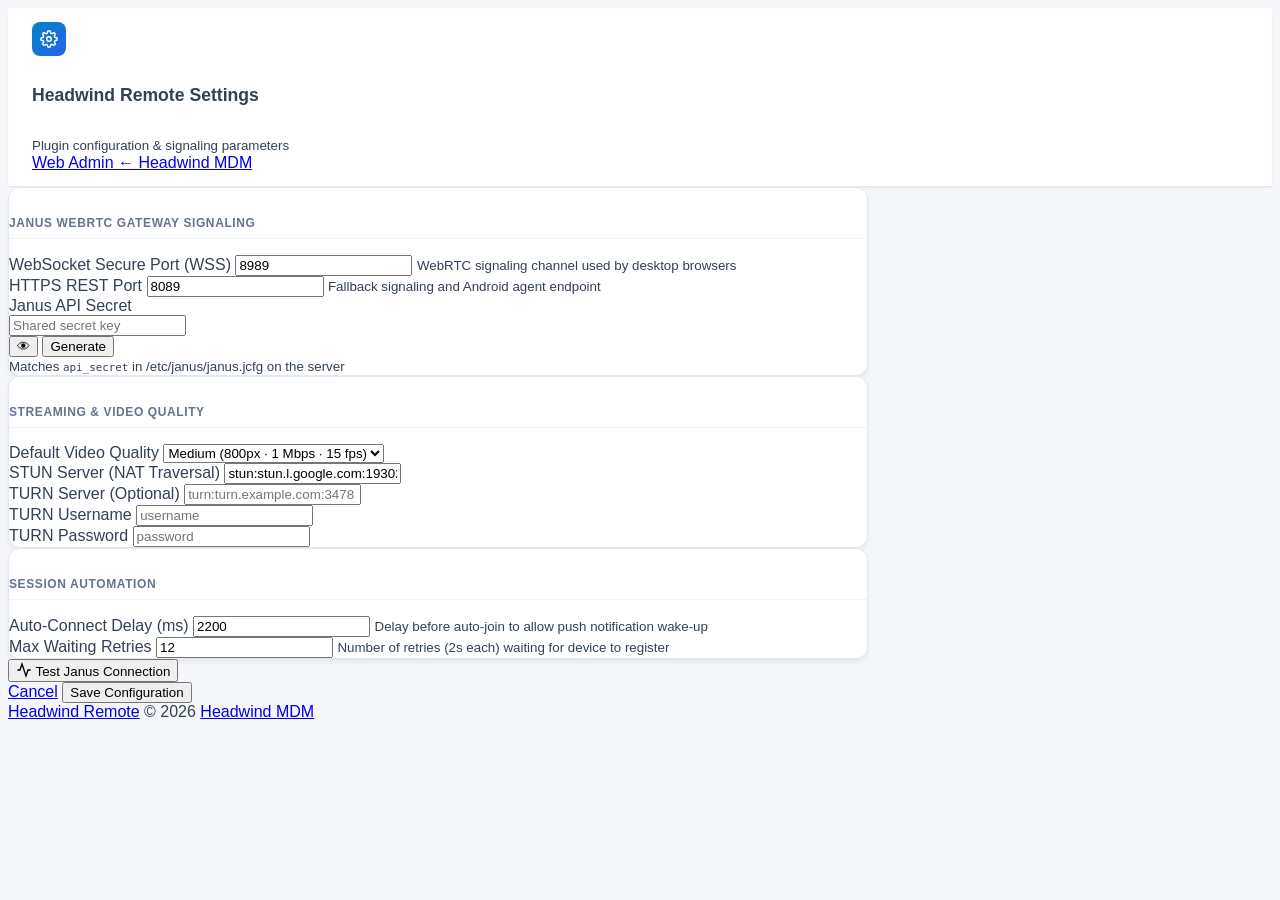
==== server/web-admin/settings.html @ 10d8a0ab "Release v2.4-custom: Headwind Remote Control plugin and Android agent" ====
<!doctype html>
<html lang="en">
<head>
    <title>Headwind Remote - Configuration</title>
    <meta charset="utf-8">
    <meta name="viewport" content="width=device-width, initial-scale=1.0"/>
    <meta http-equiv="Content-Type" content="text/html; charset=UTF-8" />
    <meta name="description" content="Configuration settings for Headwind Remote Control plugin" />

    <link rel="shortcut icon" href="static/images/favicon.ico" type="image/x-icon">
    <link rel="stylesheet" href="dist/css/deps.min.css" type="text/css"/>
    <link rel="stylesheet" href="dist/css/app.min.css?v=20261119-4" type="text/css"/>
    <style>
        body {
            background-color: #f4f6f9;
            color: #334155;
            font-family: -apple-system, BlinkMacSystemFont, "Segoe UI", Roboto, "Helvetica Neue", Arial, sans-serif;
        }
        .settings-header {
            background: #ffffff;
            border-bottom: 1px solid #e2e8f0;
            padding: 14px 24px;
            box-shadow: 0 1px 3px rgba(0,0,0,0.04);
        }
        .settings-card {
            background: #ffffff;
            border-radius: 12px;
            border: 1px solid #e2e8f0;
            box-shadow: 0 4px 6px -1px rgba(0,0,0,0.05), 0 2px 4px -1px rgba(0,0,0,0.03);
        }
        .section-title {
            font-size: 0.75rem;
            letter-spacing: 0.05em;
            color: #64748b;
            font-weight: 700;
            text-transform: uppercase;
            margin-bottom: 1rem;
            padding-bottom: 0.5rem;
            border-bottom: 1px solid #f1f5f9;
        }
    </style>
</head>
<body class="d-flex flex-column min-vh-100">

    <header class="settings-header d-flex justify-content-between align-items-center">
        <div class="d-flex align-items-center">
            <div class="remote-top-logo mr-3" style="width:34px;height:34px;border-radius:8px;background:linear-gradient(135deg,#0284c7,#2563eb);display:flex;align-items:center;justify-content:center;color:#fff;">
                <svg viewBox="0 0 24 24" width="18" height="18" fill="none" stroke="currentColor" stroke-width="2">
                    <circle cx="12" cy="12" r="3"></circle>
                    <path d="M19.4 15a1.65 1.65 0 0 0 .33 1.82l.06.06a2 2 0 0 1 0 2.83 2 2 0 0 1-2.83 0l-.06-.06a1.65 1.65 0 0 0-1.82-.33 1.65 1.65 0 0 0-1 1.51V21a2 2 0 0 1-2 2 2 2 0 0 1-2-2v-.09A1.65 1.65 0 0 0 9 19.4a1.65 1.65 0 0 0-1.82.33l-.06.06a2 2 0 0 1-2.83 0 2 2 0 0 1 0-2.83l.06-.06a1.65 1.65 0 0 0 .33-1.82 1.65 1.65 0 0 0-1.51-1H3a2 2 0 0 1-2-2 2 2 0 0 1 2-2h.09A1.65 1.65 0 0 0 4.6 9a1.65 1.65 0 0 0-.33-1.82l-.06-.06a2 2 0 0 1 0-2.83 2 2 0 0 1 2.83 0l.06.06a1.65 1.65 0 0 0 1.82.33H9a1.65 1.65 0 0 0 1-1.51V3a2 2 0 0 1 2-2 2 2 0 0 1 2 2v.09a1.65 1.65 0 0 0 1 1.51 1.65 1.65 0 0 0 1.82-.33l.06-.06a2 2 0 0 1 2.83 0 2 2 0 0 1 0 2.83l-.06.06a1.65 1.65 0 0 0-.33 1.82V9a1.65 1.65 0 0 0 1.51 1H21a2 2 0 0 1 2 2 2 2 0 0 1-2 2h-.09a1.65 1.65 0 0 0-1.51 1z"></path>
                </svg>
            </div>
            <div>
                <h5 class="mb-0 font-weight-bold" style="font-size:1.1rem;">Headwind Remote Settings</h5>
                <small class="text-muted">Plugin configuration &amp; signaling parameters</small>
            </div>
        </div>
        <div class="d-flex align-items-center">
            <a href="index.html" class="btn btn-outline-secondary btn-sm mr-2" id="btnBackToConsole" title="Web Administrator Login">
                Web Admin
            </a>
            <a href="/" class="btn btn-outline-primary btn-sm" title="Back to Headwind MDM">
                &larr; Headwind MDM
            </a>
        </div>
    </header>

    <div class="container py-4 my-2" style="max-width: 860px;">
        <div id="settingsAlertPlaceholder"></div>

        <div class="settings-card p-4 mb-4">
            <h6 class="section-title">Janus WebRTC Gateway Signaling</h6>
            <div class="form-row">
                <div class="form-group col-md-6">
                    <label for="cfgPortWss" class="small font-weight-semibold">WebSocket Secure Port (WSS)</label>
                    <input type="number" class="form-control" id="cfgPortWss" placeholder="8989" value="8989">
                    <small class="form-text text-muted">WebRTC signaling channel used by desktop browsers</small>
                </div>
                <div class="form-group col-md-6">
                    <label for="cfgPortHttps" class="small font-weight-semibold">HTTPS REST Port</label>
                    <input type="number" class="form-control" id="cfgPortHttps" placeholder="8089" value="8089">
                    <small class="form-text text-muted">Fallback signaling and Android agent endpoint</small>
                </div>
            </div>

            <div class="form-group mb-0">
                <label for="cfgApiSecret" class="small font-weight-semibold">Janus API Secret</label>
                <div class="input-group">
                    <input type="text" class="form-control font-weight-bold" id="cfgApiSecret" placeholder="Shared secret key" autocomplete="off" spellcheck="false">
                    <div class="input-group-append">
                        <button class="btn btn-outline-secondary" type="button" id="btnToggleSecretVis" title="Show/Hide Secret">👁</button>
                        <button class="btn btn-outline-secondary" type="button" id="btnGenerateSecret" title="Generate new random secret">Generate</button>
                    </div>
                </div>
                <small class="form-text text-muted">Matches <code>api_secret</code> in /etc/janus/janus.jcfg on the server</small>
            </div>
        </div>

        <div class="settings-card p-4 mb-4">
            <h6 class="section-title">Streaming &amp; Video Quality</h6>
            <div class="form-row">
                <div class="form-group col-md-6">
                    <label for="cfgDefaultQuality" class="small font-weight-semibold">Default Video Quality</label>
                    <select id="cfgDefaultQuality" class="custom-select">
                        <option value="low">Low (800px · 512 kbps · 12 fps)</option>
                        <option value="medium" selected>Medium (800px · 1 Mbps · 15 fps)</option>
                        <option value="high">High (1280px · 2 Mbps · 20 fps)</option>
                        <option value="ultra">Ultra (1920px · 4 Mbps · 30 fps)</option>
                    </select>
                </div>
                <div class="form-group col-md-6">
                    <label for="cfgStunServer" class="small font-weight-semibold">STUN Server (NAT Traversal)</label>
                    <input type="text" class="form-control" id="cfgStunServer" placeholder="stun:stun.l.google.com:19302" value="stun:stun.l.google.com:19302">
                </div>
            </div>

            <div class="form-row mb-0">
                <div class="form-group col-md-6 mb-md-0">
                    <label for="cfgTurnServer" class="small font-weight-semibold">TURN Server (Optional)</label>
                    <input type="text" class="form-control" id="cfgTurnServer" placeholder="turn:turn.example.com:3478">
                </div>
                <div class="form-group col-md-3 mb-md-0">
                    <label for="cfgTurnUser" class="small font-weight-semibold">TURN Username</label>
                    <input type="text" class="form-control" id="cfgTurnUser" placeholder="username">
                </div>
                <div class="form-group col-md-3 mb-0">
                    <label for="cfgTurnPass" class="small font-weight-semibold">TURN Password</label>
                    <input type="password" class="form-control" id="cfgTurnPass" placeholder="password">
                </div>
            </div>
        </div>

        <div class="settings-card p-4 mb-4">
            <h6 class="section-title">Session Automation</h6>
            <div class="form-row mb-0">
                <div class="form-group col-md-6 mb-md-0">
                    <label for="cfgAutoTimeout" class="small font-weight-semibold">Auto-Connect Delay (ms)</label>
                    <input type="number" class="form-control" id="cfgAutoTimeout" value="2200" placeholder="2200">
                    <small class="form-text text-muted">Delay before auto-join to allow push notification wake-up</small>
                </div>
                <div class="form-group col-md-6 mb-0">
                    <label for="cfgMaxRetries" class="small font-weight-semibold">Max Waiting Retries</label>
                    <input type="number" class="form-control" id="cfgMaxRetries" value="12" placeholder="12">
                    <small class="form-text text-muted">Number of retries (2s each) waiting for device to register</small>
                </div>
            </div>
        </div>

        <div class="d-flex justify-content-between align-items-center mb-5">
            <button type="button" class="btn btn-outline-info" id="btnTestJanusConnection">
                <svg viewBox="0 0 24 24" width="16" height="16" fill="none" stroke="currentColor" stroke-width="2" class="mr-1" style="vertical-align:-2px">
                    <polyline points="22 12 18 12 15 21 9 3 6 12 2 12"></polyline>
                </svg>
                Test Janus Connection
            </button>
            <div>
                <a href="/" class="btn btn-secondary mr-2">Cancel</a>
                <button type="button" class="btn btn-primary px-4 font-weight-semibold" id="btnSaveRemoteSettings">
                    Save Configuration
                </button>
            </div>
        </div>
    </div>

    <footer class="mt-auto">
        <div class="container text-center py-3 text-muted small">
            <a href="https://headwind-remote.com" target="_blank" rel="noopener">Headwind Remote</a> &copy; <script>document.write(new Date().getFullYear())</script> <a href="https://h-mdm.com" target="_blank" rel="noopener">Headwind MDM</a>
        </div>
    </footer>

    <script type="text/javascript" src="dist/js/deps.min.js"></script>
    <script type="text/javascript" src="dist/js/app.min.js?v=20261119-4"></script>
    <script type="text/javascript">
        $(document).ready(function () {
            if (window.settingsManager) {
                window.settingsManager.load(function () {
                    window.settingsManager.populateForm();
                });
            }
        });
    </script>
</body>
</html>
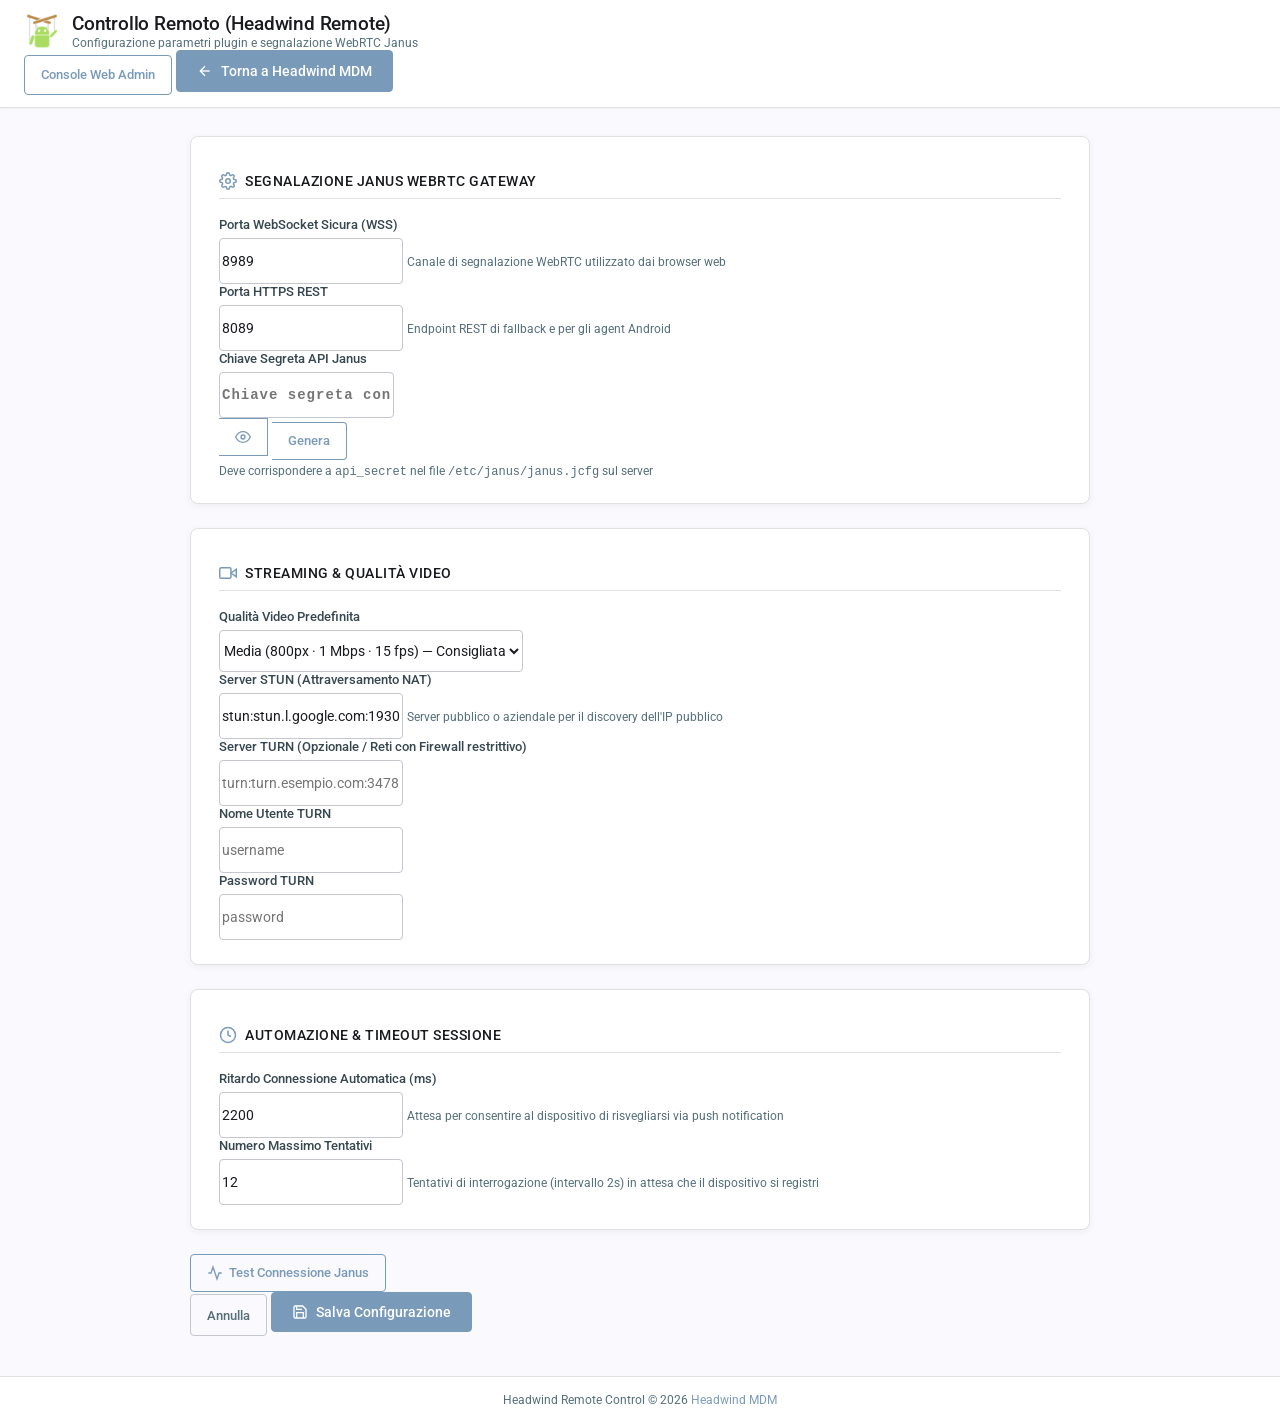
==== commit 433a7784: "feat(ui): native Headwind MDM skin for remote control settings page and modal" ====
--- a/server/web-admin/settings.html
+++ b/server/web-admin/settings.html
@@ -1,175 +1,441 @@
 <!doctype html>
-<html lang="en">
+<html lang="it">
 <head>
-    <title>Headwind Remote - Configuration</title>
+    <title>Headwind Remote - Impostazioni</title>
     <meta charset="utf-8">
     <meta name="viewport" content="width=device-width, initial-scale=1.0"/>
     <meta http-equiv="Content-Type" content="text/html; charset=UTF-8" />
-    <meta name="description" content="Configuration settings for Headwind Remote Control plugin" />
+    <meta name="description" content="Configurazione parametri plugin Headwind Remote Control" />
 
     <link rel="shortcut icon" href="static/images/favicon.ico" type="image/x-icon">
     <link rel="stylesheet" href="dist/css/deps.min.css" type="text/css"/>
-    <link rel="stylesheet" href="dist/css/app.min.css?v=20261119-4" type="text/css"/>
+    <link rel="stylesheet" href="dist/css/app.min.css?v=20261123-1" type="text/css"/>
+    <link rel="stylesheet" href="https://fonts.googleapis.com/css?family=Roboto:300,400,500,700&display=swap">
     <style>
+        :root {
+            --hmdm-primary: #7a9ab9;
+            --hmdm-primary-hover: #6786a3;
+            --hmdm-surface-bg: #faf9fd;
+            --hmdm-card-bg: #ffffff;
+            --hmdm-text-main: #1a1b1f;
+            --hmdm-text-muted: #546e7a;
+            --hmdm-border: #e0e0e0;
+            --hmdm-border-input: #c4c6d0;
+            --hmdm-success: #2e7d32;
+            --hmdm-error: #ba1a1a;
+        }
+
         body {
-            background-color: #f4f6f9;
-            color: #334155;
-            font-family: -apple-system, BlinkMacSystemFont, "Segoe UI", Roboto, "Helvetica Neue", Arial, sans-serif;
-        }
+            background-color: var(--hmdm-surface-bg);
+            color: var(--hmdm-text-main);
+            font-family: Roboto, "Helvetica Neue", sans-serif;
+            margin: 0;
+            padding: 0;
+            -webkit-font-smoothing: antialiased;
+        }
+
         .settings-header {
             background: #ffffff;
-            border-bottom: 1px solid #e2e8f0;
-            padding: 14px 24px;
-            box-shadow: 0 1px 3px rgba(0,0,0,0.04);
-        }
+            border-bottom: 1px solid var(--hmdm-border);
+            padding: 12px 24px;
+            box-shadow: 0 1px 3px rgba(0, 0, 0, 0.04);
+            position: sticky;
+            top: 0;
+            z-index: 1000;
+        }
+
+        .hmdm-brand-badge {
+            display: flex;
+            align-items: center;
+            gap: 12px;
+        }
+
+        .hmdm-brand-logo {
+            width: 36px;
+            height: 36px;
+            object-fit: contain;
+        }
+
+        .hmdm-brand-title {
+            font-size: 19px;
+            font-weight: 500;
+            color: var(--hmdm-text-main);
+            margin: 0;
+            letter-spacing: -0.2px;
+        }
+
+        .hmdm-brand-sub {
+            font-size: 12px;
+            color: var(--hmdm-text-muted);
+            margin-top: 1px;
+        }
+
+        .settings-container {
+            max-width: 900px;
+            margin: 28px auto 40px auto;
+            padding: 0 20px;
+        }
+
         .settings-card {
             background: #ffffff;
-            border-radius: 12px;
-            border: 1px solid #e2e8f0;
-            box-shadow: 0 4px 6px -1px rgba(0,0,0,0.05), 0 2px 4px -1px rgba(0,0,0,0.03);
-        }
+            border-radius: 8px;
+            border: 1px solid var(--hmdm-border);
+            box-shadow: 0 2px 8px rgba(0, 0, 0, 0.05);
+            padding: 24px 28px;
+            margin-bottom: 24px;
+        }
+
         .section-title {
-            font-size: 0.75rem;
-            letter-spacing: 0.05em;
-            color: #64748b;
-            font-weight: 700;
+            font-size: 14px;
+            letter-spacing: 0.5px;
+            color: var(--hmdm-text-main);
+            font-weight: 500;
             text-transform: uppercase;
-            margin-bottom: 1rem;
-            padding-bottom: 0.5rem;
-            border-bottom: 1px solid #f1f5f9;
+            margin-bottom: 18px;
+            padding-bottom: 8px;
+            border-bottom: 1px solid var(--hmdm-border);
+            display: flex;
+            align-items: center;
+            gap: 8px;
+        }
+
+        .section-title svg {
+            color: var(--hmdm-primary);
+        }
+
+        label {
+            font-size: 13px;
+            font-weight: 500;
+            color: #37474f;
+            margin-bottom: 6px;
+            display: block;
+        }
+
+        .form-control, .custom-select {
+            height: 42px;
+            border: 1px solid var(--hmdm-border-input);
+            border-radius: 4px;
+            font-size: 14px;
+            color: var(--hmdm-text-main);
+            background: #ffffff;
+            font-family: Roboto, sans-serif;
+            outline: none;
+            box-shadow: none;
+            transition: border-color 0.2s, box-shadow 0.2s;
+        }
+
+        .form-control:focus, .custom-select:focus {
+            border-color: var(--hmdm-primary);
+            box-shadow: 0 0 0 1px var(--hmdm-primary);
+        }
+
+        .form-text {
+            font-size: 12px;
+            color: var(--hmdm-text-muted);
+            margin-top: 5px;
+        }
+
+        .hmdm-btn-primary {
+            background-color: var(--hmdm-primary);
+            border: 1px solid var(--hmdm-primary);
+            color: #ffffff;
+            font-family: Roboto, sans-serif;
+            font-size: 14px;
+            font-weight: 500;
+            border-radius: 4px;
+            height: 40px;
+            padding: 0 20px;
+            display: inline-flex;
+            align-items: center;
+            justify-content: center;
+            gap: 8px;
+            cursor: pointer;
+            transition: all 0.2s;
+            text-decoration: none;
+        }
+
+        .hmdm-btn-primary:hover:not(:disabled) {
+            background-color: var(--hmdm-primary-hover);
+            border-color: var(--hmdm-primary-hover);
+            color: #ffffff;
+            text-decoration: none;
+        }
+
+        .hmdm-btn-primary:disabled {
+            background-color: var(--hmdm-border-input);
+            border-color: var(--hmdm-border-input);
+            cursor: not-allowed;
+        }
+
+        .hmdm-btn-outline {
+            background-color: transparent;
+            border: 1px solid var(--hmdm-primary);
+            color: var(--hmdm-primary);
+            font-family: Roboto, sans-serif;
+            font-size: 13px;
+            font-weight: 500;
+            border-radius: 4px;
+            height: 38px;
+            padding: 0 16px;
+            display: inline-flex;
+            align-items: center;
+            justify-content: center;
+            gap: 6px;
+            cursor: pointer;
+            transition: all 0.2s;
+            text-decoration: none;
+        }
+
+        .hmdm-btn-outline:hover:not(:disabled) {
+            background-color: #f0f4f8;
+            color: var(--hmdm-primary);
+            text-decoration: none;
+        }
+
+        .hmdm-btn-subtle {
+            background-color: transparent;
+            border: 1px solid var(--hmdm-border-input);
+            color: var(--hmdm-text-muted);
+            font-family: Roboto, sans-serif;
+            font-size: 13px;
+            font-weight: 500;
+            border-radius: 4px;
+            height: 40px;
+            padding: 0 16px;
+            display: inline-flex;
+            align-items: center;
+            justify-content: center;
+            cursor: pointer;
+            text-decoration: none;
+            transition: all 0.2s;
+        }
+
+        .hmdm-btn-subtle:hover {
+            background-color: #f1f5f9;
+            color: var(--hmdm-text-main);
+            text-decoration: none;
+        }
+
+        .alert-success {
+            background: #f3faf7;
+            border: 1px solid #84e1bc;
+            color: #03543f;
+            border-radius: 4px;
+            padding: 12px 16px;
+            font-size: 13px;
+        }
+
+        .alert-danger {
+            background: #fdf2f2;
+            border: 1px solid #f8b4b4;
+            color: #9b1c1c;
+            border-radius: 4px;
+            padding: 12px 16px;
+            font-size: 13px;
+        }
+
+        .alert-info {
+            background: #f6f8fc;
+            border: 1px solid var(--hmdm-primary);
+            color: var(--hmdm-text-main);
+            border-radius: 4px;
+            padding: 12px 16px;
+            font-size: 13px;
+        }
+
+        .alert-warning {
+            background: #fffbeb;
+            border: 1px solid #fde68a;
+            color: #92400e;
+            border-radius: 4px;
+            padding: 12px 16px;
+            font-size: 13px;
+        }
+
+        footer {
+            border-top: 1px solid var(--hmdm-border);
+            background: #ffffff;
+            padding: 16px 0;
+            margin-top: auto;
+            text-align: center;
+            font-size: 12px;
+            color: var(--hmdm-text-muted);
+        }
+
+        footer a {
+            color: var(--hmdm-primary);
+            text-decoration: none;
+        }
+
+        footer a:hover {
+            text-decoration: underline;
         }
     </style>
 </head>
 <body class="d-flex flex-column min-vh-100">
 
     <header class="settings-header d-flex justify-content-between align-items-center">
-        <div class="d-flex align-items-center">
-            <div class="remote-top-logo mr-3" style="width:34px;height:34px;border-radius:8px;background:linear-gradient(135deg,#0284c7,#2563eb);display:flex;align-items:center;justify-content:center;color:#fff;">
+        <div class="hmdm-brand-badge">
+            <img src="/images/logo.png" class="hmdm-brand-logo" onerror="this.src='static/images/favicon.ico'" alt="Headwind MDM">
+            <div>
+                <h1 class="hmdm-brand-title">Controllo Remoto (Headwind Remote)</h1>
+                <div class="hmdm-brand-sub">Configurazione parametri plugin e segnalazione WebRTC Janus</div>
+            </div>
+        </div>
+        <div class="d-flex align-items-center" style="gap:10px;">
+            <a href="index.html" class="hmdm-btn-outline" id="btnBackToConsole" title="Console Web Administrator">
+                <span>Console Web Admin</span>
+            </a>
+            <a href="/" class="hmdm-btn-primary" title="Torna a Headwind MDM">
+                <svg viewBox="0 0 24 24" width="16" height="16" fill="none" stroke="currentColor" stroke-width="2">
+                    <line x1="19" y1="12" x2="5" y2="12"></line>
+                    <polyline points="12 19 5 12 12 5"></polyline>
+                </svg>
+                <span>Torna a Headwind MDM</span>
+            </a>
+        </div>
+    </header>
+
+    <div class="settings-container">
+        <div id="settingsAlertPlaceholder"></div>
+
+        <!-- Card 1: Segnalazione Janus WebRTC Gateway -->
+        <div class="settings-card">
+            <h2 class="section-title">
                 <svg viewBox="0 0 24 24" width="18" height="18" fill="none" stroke="currentColor" stroke-width="2">
                     <circle cx="12" cy="12" r="3"></circle>
                     <path d="M19.4 15a1.65 1.65 0 0 0 .33 1.82l.06.06a2 2 0 0 1 0 2.83 2 2 0 0 1-2.83 0l-.06-.06a1.65 1.65 0 0 0-1.82-.33 1.65 1.65 0 0 0-1 1.51V21a2 2 0 0 1-2 2 2 2 0 0 1-2-2v-.09A1.65 1.65 0 0 0 9 19.4a1.65 1.65 0 0 0-1.82.33l-.06.06a2 2 0 0 1-2.83 0 2 2 0 0 1 0-2.83l.06-.06a1.65 1.65 0 0 0 .33-1.82 1.65 1.65 0 0 0-1.51-1H3a2 2 0 0 1-2-2 2 2 0 0 1 2-2h.09A1.65 1.65 0 0 0 4.6 9a1.65 1.65 0 0 0-.33-1.82l-.06-.06a2 2 0 0 1 0-2.83 2 2 0 0 1 2.83 0l.06.06a1.65 1.65 0 0 0 1.82.33H9a1.65 1.65 0 0 0 1-1.51V3a2 2 0 0 1 2-2 2 2 0 0 1 2 2v.09a1.65 1.65 0 0 0 1 1.51 1.65 1.65 0 0 0 1.82-.33l.06-.06a2 2 0 0 1 2.83 0 2 2 0 0 1 0 2.83l-.06.06a1.65 1.65 0 0 0-.33 1.82V9a1.65 1.65 0 0 0 1.51 1H21a2 2 0 0 1 2 2 2 2 0 0 1-2 2h-.09a1.65 1.65 0 0 0-1.51 1z"></path>
                 </svg>
-            </div>
-            <div>
-                <h5 class="mb-0 font-weight-bold" style="font-size:1.1rem;">Headwind Remote Settings</h5>
-                <small class="text-muted">Plugin configuration &amp; signaling parameters</small>
-            </div>
-        </div>
-        <div class="d-flex align-items-center">
-            <a href="index.html" class="btn btn-outline-secondary btn-sm mr-2" id="btnBackToConsole" title="Web Administrator Login">
-                Web Admin
-            </a>
-            <a href="/" class="btn btn-outline-primary btn-sm" title="Back to Headwind MDM">
-                &larr; Headwind MDM
-            </a>
-        </div>
-    </header>
-
-    <div class="container py-4 my-2" style="max-width: 860px;">
-        <div id="settingsAlertPlaceholder"></div>
-
-        <div class="settings-card p-4 mb-4">
-            <h6 class="section-title">Janus WebRTC Gateway Signaling</h6>
+                <span>Segnalazione Janus WebRTC Gateway</span>
+            </h2>
             <div class="form-row">
                 <div class="form-group col-md-6">
-                    <label for="cfgPortWss" class="small font-weight-semibold">WebSocket Secure Port (WSS)</label>
+                    <label for="cfgPortWss">Porta WebSocket Sicura (WSS)</label>
                     <input type="number" class="form-control" id="cfgPortWss" placeholder="8989" value="8989">
-                    <small class="form-text text-muted">WebRTC signaling channel used by desktop browsers</small>
+                    <small class="form-text">Canale di segnalazione WebRTC utilizzato dai browser web</small>
                 </div>
                 <div class="form-group col-md-6">
-                    <label for="cfgPortHttps" class="small font-weight-semibold">HTTPS REST Port</label>
+                    <label for="cfgPortHttps">Porta HTTPS REST</label>
                     <input type="number" class="form-control" id="cfgPortHttps" placeholder="8089" value="8089">
-                    <small class="form-text text-muted">Fallback signaling and Android agent endpoint</small>
+                    <small class="form-text">Endpoint REST di fallback e per gli agent Android</small>
                 </div>
             </div>
 
             <div class="form-group mb-0">
-                <label for="cfgApiSecret" class="small font-weight-semibold">Janus API Secret</label>
+                <label for="cfgApiSecret">Chiave Segreta API Janus</label>
                 <div class="input-group">
-                    <input type="text" class="form-control font-weight-bold" id="cfgApiSecret" placeholder="Shared secret key" autocomplete="off" spellcheck="false">
+                    <input type="text" class="form-control" id="cfgApiSecret" placeholder="Chiave segreta condivisa (api_secret)" autocomplete="off" spellcheck="false" style="font-family:monospace;font-weight:600;letter-spacing:1px;">
                     <div class="input-group-append">
-                        <button class="btn btn-outline-secondary" type="button" id="btnToggleSecretVis" title="Show/Hide Secret">👁</button>
-                        <button class="btn btn-outline-secondary" type="button" id="btnGenerateSecret" title="Generate new random secret">Generate</button>
+                        <button class="hmdm-btn-outline" type="button" id="btnToggleSecretVis" title="Mostra/Nascondi Segreto" style="border-radius:0;border-left:none;">
+                            <svg viewBox="0 0 24 24" width="16" height="16" fill="none" stroke="currentColor" stroke-width="2">
+                                <path d="M1 12s4-8 11-8 11 8 11 8-4 8-11 8-11-8-11-8z"></path>
+                                <circle cx="12" cy="12" r="3"></circle>
+                            </svg>
+                        </button>
+                        <button class="hmdm-btn-outline" type="button" id="btnGenerateSecret" title="Genera nuova chiave casuale" style="border-radius:0 4px 4px 0;border-left:none;">
+                            <span>Genera</span>
+                        </button>
                     </div>
                 </div>
-                <small class="form-text text-muted">Matches <code>api_secret</code> in /etc/janus/janus.jcfg on the server</small>
-            </div>
-        </div>
-
-        <div class="settings-card p-4 mb-4">
-            <h6 class="section-title">Streaming &amp; Video Quality</h6>
+                <small class="form-text">Deve corrispondere a <code>api_secret</code> nel file <code>/etc/janus/janus.jcfg</code> sul server</small>
+            </div>
+        </div>
+
+        <!-- Card 2: Qualità Video e Streaming -->
+        <div class="settings-card">
+            <h2 class="section-title">
+                <svg viewBox="0 0 24 24" width="18" height="18" fill="none" stroke="currentColor" stroke-width="2">
+                    <polygon points="23 7 16 12 23 17 23 7"></polygon>
+                    <rect x="1" y="5" width="15" height="14" rx="2" ry="2"></rect>
+                </svg>
+                <span>Streaming &amp; Qualità Video</span>
+            </h2>
             <div class="form-row">
                 <div class="form-group col-md-6">
-                    <label for="cfgDefaultQuality" class="small font-weight-semibold">Default Video Quality</label>
+                    <label for="cfgDefaultQuality">Qualità Video Predefinita</label>
                     <select id="cfgDefaultQuality" class="custom-select">
-                        <option value="low">Low (800px · 512 kbps · 12 fps)</option>
-                        <option value="medium" selected>Medium (800px · 1 Mbps · 15 fps)</option>
-                        <option value="high">High (1280px · 2 Mbps · 20 fps)</option>
+                        <option value="low">Bassa (800px · 512 kbps · 12 fps)</option>
+                        <option value="medium" selected>Media (800px · 1 Mbps · 15 fps) — Consigliata</option>
+                        <option value="high">Alta (1280px · 2 Mbps · 20 fps)</option>
                         <option value="ultra">Ultra (1920px · 4 Mbps · 30 fps)</option>
                     </select>
                 </div>
                 <div class="form-group col-md-6">
-                    <label for="cfgStunServer" class="small font-weight-semibold">STUN Server (NAT Traversal)</label>
+                    <label for="cfgStunServer">Server STUN (Attraversamento NAT)</label>
                     <input type="text" class="form-control" id="cfgStunServer" placeholder="stun:stun.l.google.com:19302" value="stun:stun.l.google.com:19302">
+                    <small class="form-text">Server pubblico o aziendale per il discovery dell'IP pubblico</small>
                 </div>
             </div>
 
             <div class="form-row mb-0">
                 <div class="form-group col-md-6 mb-md-0">
-                    <label for="cfgTurnServer" class="small font-weight-semibold">TURN Server (Optional)</label>
-                    <input type="text" class="form-control" id="cfgTurnServer" placeholder="turn:turn.example.com:3478">
+                    <label for="cfgTurnServer">Server TURN (Opzionale / Reti con Firewall restrittivo)</label>
+                    <input type="text" class="form-control" id="cfgTurnServer" placeholder="turn:turn.esempio.com:3478">
                 </div>
                 <div class="form-group col-md-3 mb-md-0">
-                    <label for="cfgTurnUser" class="small font-weight-semibold">TURN Username</label>
+                    <label for="cfgTurnUser">Nome Utente TURN</label>
                     <input type="text" class="form-control" id="cfgTurnUser" placeholder="username">
                 </div>
                 <div class="form-group col-md-3 mb-0">
-                    <label for="cfgTurnPass" class="small font-weight-semibold">TURN Password</label>
+                    <label for="cfgTurnPass">Password TURN</label>
                     <input type="password" class="form-control" id="cfgTurnPass" placeholder="password">
                 </div>
             </div>
         </div>
 
-        <div class="settings-card p-4 mb-4">
-            <h6 class="section-title">Session Automation</h6>
+        <!-- Card 3: Parametri di Connessione e Timeout -->
+        <div class="settings-card">
+            <h2 class="section-title">
+                <svg viewBox="0 0 24 24" width="18" height="18" fill="none" stroke="currentColor" stroke-width="2">
+                    <circle cx="12" cy="12" r="10"></circle>
+                    <polyline points="12 6 12 12 16 14"></polyline>
+                </svg>
+                <span>Automazione &amp; Timeout Sessione</span>
+            </h2>
             <div class="form-row mb-0">
                 <div class="form-group col-md-6 mb-md-0">
-                    <label for="cfgAutoTimeout" class="small font-weight-semibold">Auto-Connect Delay (ms)</label>
+                    <label for="cfgAutoTimeout">Ritardo Connessione Automatica (ms)</label>
                     <input type="number" class="form-control" id="cfgAutoTimeout" value="2200" placeholder="2200">
-                    <small class="form-text text-muted">Delay before auto-join to allow push notification wake-up</small>
+                    <small class="form-text">Attesa per consentire al dispositivo di risvegliarsi via push notification</small>
                 </div>
                 <div class="form-group col-md-6 mb-0">
-                    <label for="cfgMaxRetries" class="small font-weight-semibold">Max Waiting Retries</label>
+                    <label for="cfgMaxRetries">Numero Massimo Tentativi</label>
                     <input type="number" class="form-control" id="cfgMaxRetries" value="12" placeholder="12">
-                    <small class="form-text text-muted">Number of retries (2s each) waiting for device to register</small>
-                </div>
-            </div>
-        </div>
-
+                    <small class="form-text">Tentativi di interrogazione (intervallo 2s) in attesa che il dispositivo si registri</small>
+                </div>
+            </div>
+        </div>
+
+        <!-- Bottom Action Bar -->
         <div class="d-flex justify-content-between align-items-center mb-5">
-            <button type="button" class="btn btn-outline-info" id="btnTestJanusConnection">
-                <svg viewBox="0 0 24 24" width="16" height="16" fill="none" stroke="currentColor" stroke-width="2" class="mr-1" style="vertical-align:-2px">
+            <button type="button" class="hmdm-btn-outline" id="btnTestJanusConnection">
+                <svg viewBox="0 0 24 24" width="16" height="16" fill="none" stroke="currentColor" stroke-width="2">
                     <polyline points="22 12 18 12 15 21 9 3 6 12 2 12"></polyline>
                 </svg>
-                Test Janus Connection
+                <span>Test Connessione Janus</span>
             </button>
-            <div>
-                <a href="/" class="btn btn-secondary mr-2">Cancel</a>
-                <button type="button" class="btn btn-primary px-4 font-weight-semibold" id="btnSaveRemoteSettings">
-                    Save Configuration
+            <div class="d-flex align-items-center" style="gap:10px;">
+                <a href="/" class="hmdm-btn-subtle">Annulla</a>
+                <button type="button" class="hmdm-btn-primary" id="btnSaveRemoteSettings">
+                    <svg viewBox="0 0 24 24" width="16" height="16" fill="none" stroke="currentColor" stroke-width="2">
+                        <path d="M19 21H5a2 2 0 0 1-2-2V5a2 2 0 0 1 2-2h11l5 5v11a2 2 0 0 1-2 2z"></path>
+                        <polyline points="17 21 17 13 7 13 7 21"></polyline>
+                        <polyline points="7 3 7 8 15 8"></polyline>
+                    </svg>
+                    <span>Salva Configurazione</span>
                 </button>
             </div>
         </div>
     </div>
 
-    <footer class="mt-auto">
-        <div class="container text-center py-3 text-muted small">
-            <a href="https://headwind-remote.com" target="_blank" rel="noopener">Headwind Remote</a> &copy; <script>document.write(new Date().getFullYear())</script> <a href="https://h-mdm.com" target="_blank" rel="noopener">Headwind MDM</a>
+    <footer>
+        <div class="container text-center">
+            <span>Headwind Remote Control &copy; <script>document.write(new Date().getFullYear())</script> <a href="https://h-mdm.com" target="_blank" rel="noopener">Headwind MDM</a></span>
         </div>
     </footer>
 
     <script type="text/javascript" src="dist/js/deps.min.js"></script>
-    <script type="text/javascript" src="dist/js/app.min.js?v=20261119-4"></script>
+    <script type="text/javascript" src="dist/js/app.min.js?v=20261123-1"></script>
     <script type="text/javascript">
         $(document).ready(function () {
             if (window.settingsManager) {
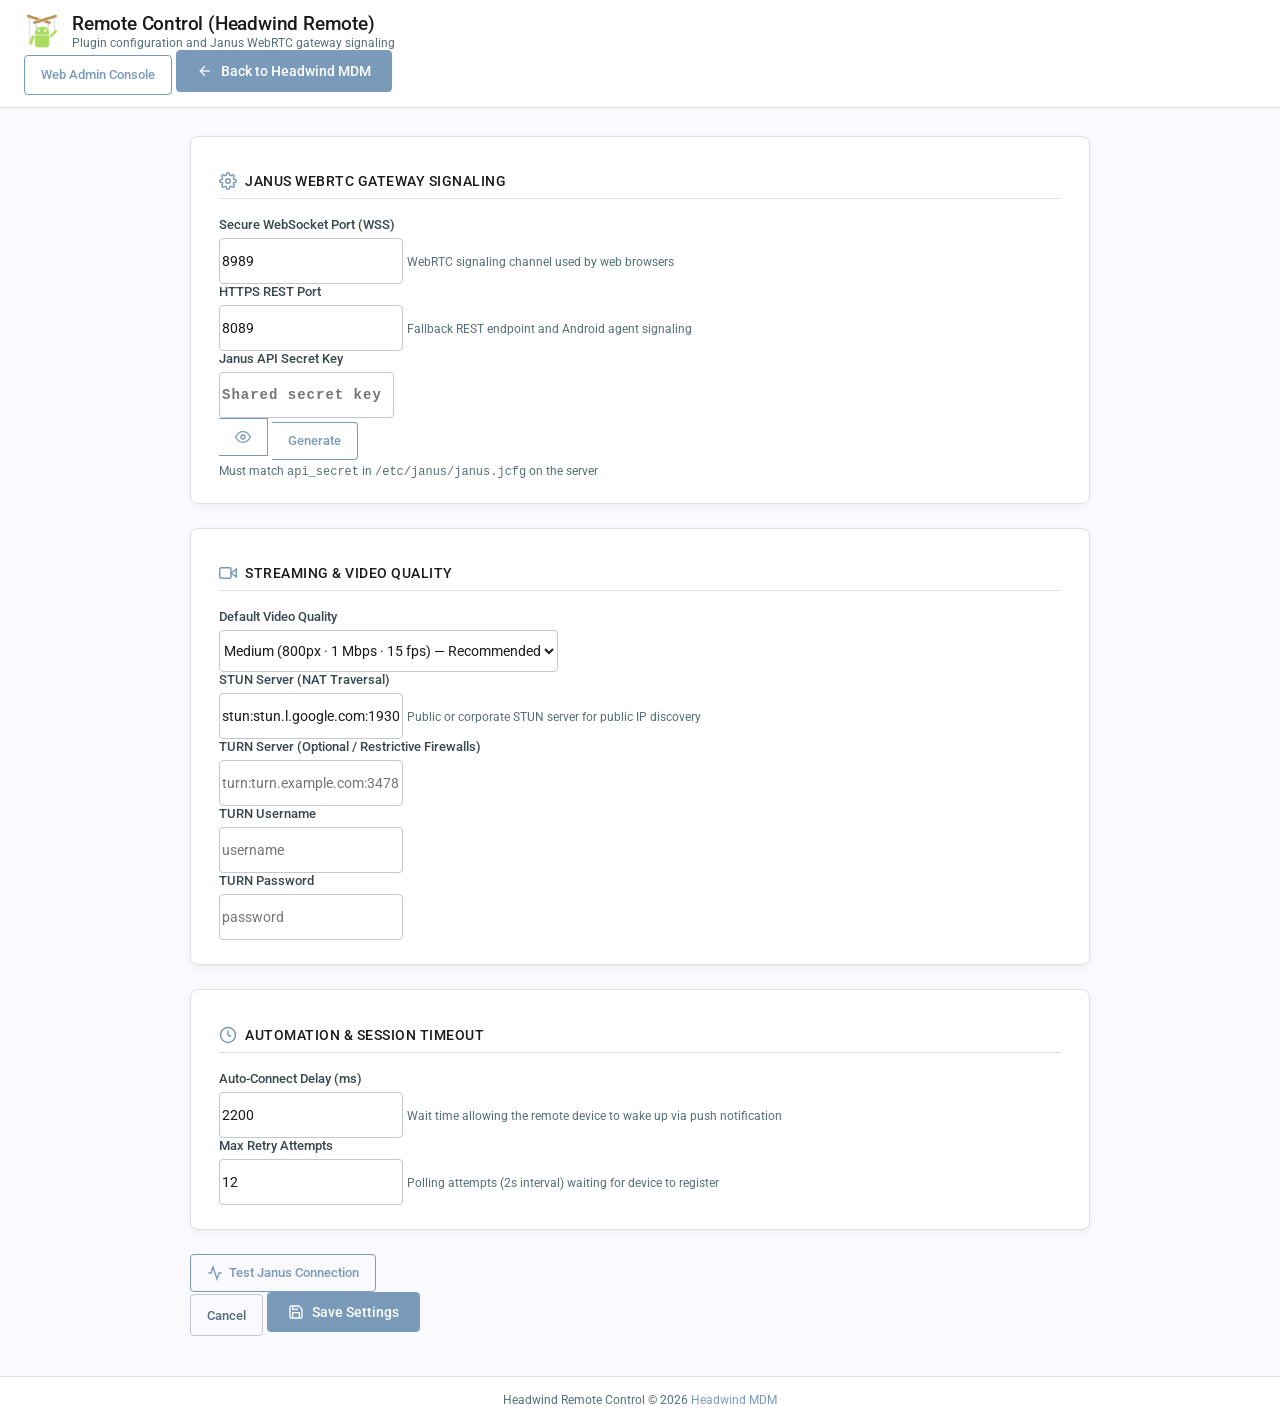
==== commit 61a3213f: "feat(i18n): translate remote control settings and menu items to English" ====
--- a/server/web-admin/settings.html
+++ b/server/web-admin/settings.html
@@ -1,11 +1,11 @@
 <!doctype html>
-<html lang="it">
+<html lang="en">
 <head>
-    <title>Headwind Remote - Impostazioni</title>
+    <title>Headwind Remote - Settings</title>
     <meta charset="utf-8">
     <meta name="viewport" content="width=device-width, initial-scale=1.0"/>
     <meta http-equiv="Content-Type" content="text/html; charset=UTF-8" />
-    <meta name="description" content="Configurazione parametri plugin Headwind Remote Control" />
+    <meta name="description" content="Configuration parameters for Headwind Remote Control plugin" />
 
     <link rel="shortcut icon" href="static/images/favicon.ico" type="image/x-icon">
     <link rel="stylesheet" href="dist/css/deps.min.css" type="text/css"/>
@@ -278,20 +278,20 @@
         <div class="hmdm-brand-badge">
             <img src="/images/logo.png" class="hmdm-brand-logo" onerror="this.src='static/images/favicon.ico'" alt="Headwind MDM">
             <div>
-                <h1 class="hmdm-brand-title">Controllo Remoto (Headwind Remote)</h1>
-                <div class="hmdm-brand-sub">Configurazione parametri plugin e segnalazione WebRTC Janus</div>
+                <h1 class="hmdm-brand-title">Remote Control (Headwind Remote)</h1>
+                <div class="hmdm-brand-sub">Plugin configuration and Janus WebRTC gateway signaling</div>
             </div>
         </div>
         <div class="d-flex align-items-center" style="gap:10px;">
-            <a href="index.html" class="hmdm-btn-outline" id="btnBackToConsole" title="Console Web Administrator">
-                <span>Console Web Admin</span>
+            <a href="index.html" class="hmdm-btn-outline" id="btnBackToConsole" title="Web Administrator Console">
+                <span>Web Admin Console</span>
             </a>
-            <a href="/" class="hmdm-btn-primary" title="Torna a Headwind MDM">
+            <a href="/" class="hmdm-btn-primary" title="Back to Headwind MDM">
                 <svg viewBox="0 0 24 24" width="16" height="16" fill="none" stroke="currentColor" stroke-width="2">
                     <line x1="19" y1="12" x2="5" y2="12"></line>
                     <polyline points="12 19 5 12 12 5"></polyline>
                 </svg>
-                <span>Torna a Headwind MDM</span>
+                <span>Back to Headwind MDM</span>
             </a>
         </div>
     </header>
@@ -299,109 +299,109 @@
     <div class="settings-container">
         <div id="settingsAlertPlaceholder"></div>
 
-        <!-- Card 1: Segnalazione Janus WebRTC Gateway -->
+        <!-- Card 1: Janus WebRTC Gateway Signaling -->
         <div class="settings-card">
             <h2 class="section-title">
                 <svg viewBox="0 0 24 24" width="18" height="18" fill="none" stroke="currentColor" stroke-width="2">
                     <circle cx="12" cy="12" r="3"></circle>
                     <path d="M19.4 15a1.65 1.65 0 0 0 .33 1.82l.06.06a2 2 0 0 1 0 2.83 2 2 0 0 1-2.83 0l-.06-.06a1.65 1.65 0 0 0-1.82-.33 1.65 1.65 0 0 0-1 1.51V21a2 2 0 0 1-2 2 2 2 0 0 1-2-2v-.09A1.65 1.65 0 0 0 9 19.4a1.65 1.65 0 0 0-1.82.33l-.06.06a2 2 0 0 1-2.83 0 2 2 0 0 1 0-2.83l.06-.06a1.65 1.65 0 0 0 .33-1.82 1.65 1.65 0 0 0-1.51-1H3a2 2 0 0 1-2-2 2 2 0 0 1 2-2h.09A1.65 1.65 0 0 0 4.6 9a1.65 1.65 0 0 0-.33-1.82l-.06-.06a2 2 0 0 1 0-2.83 2 2 0 0 1 2.83 0l.06.06a1.65 1.65 0 0 0 1.82.33H9a1.65 1.65 0 0 0 1-1.51V3a2 2 0 0 1 2-2 2 2 0 0 1 2 2v.09a1.65 1.65 0 0 0 1 1.51 1.65 1.65 0 0 0 1.82-.33l.06-.06a2 2 0 0 1 2.83 0 2 2 0 0 1 0 2.83l-.06.06a1.65 1.65 0 0 0-.33 1.82V9a1.65 1.65 0 0 0 1.51 1H21a2 2 0 0 1 2 2 2 2 0 0 1-2 2h-.09a1.65 1.65 0 0 0-1.51 1z"></path>
                 </svg>
-                <span>Segnalazione Janus WebRTC Gateway</span>
+                <span>Janus WebRTC Gateway Signaling</span>
             </h2>
             <div class="form-row">
                 <div class="form-group col-md-6">
-                    <label for="cfgPortWss">Porta WebSocket Sicura (WSS)</label>
+                    <label for="cfgPortWss">Secure WebSocket Port (WSS)</label>
                     <input type="number" class="form-control" id="cfgPortWss" placeholder="8989" value="8989">
-                    <small class="form-text">Canale di segnalazione WebRTC utilizzato dai browser web</small>
+                    <small class="form-text">WebRTC signaling channel used by web browsers</small>
                 </div>
                 <div class="form-group col-md-6">
-                    <label for="cfgPortHttps">Porta HTTPS REST</label>
+                    <label for="cfgPortHttps">HTTPS REST Port</label>
                     <input type="number" class="form-control" id="cfgPortHttps" placeholder="8089" value="8089">
-                    <small class="form-text">Endpoint REST di fallback e per gli agent Android</small>
+                    <small class="form-text">Fallback REST endpoint and Android agent signaling</small>
                 </div>
             </div>
 
             <div class="form-group mb-0">
-                <label for="cfgApiSecret">Chiave Segreta API Janus</label>
+                <label for="cfgApiSecret">Janus API Secret Key</label>
                 <div class="input-group">
-                    <input type="text" class="form-control" id="cfgApiSecret" placeholder="Chiave segreta condivisa (api_secret)" autocomplete="off" spellcheck="false" style="font-family:monospace;font-weight:600;letter-spacing:1px;">
+                    <input type="text" class="form-control" id="cfgApiSecret" placeholder="Shared secret key (api_secret)" autocomplete="off" spellcheck="false" style="font-family:monospace;font-weight:600;letter-spacing:1px;">
                     <div class="input-group-append">
-                        <button class="hmdm-btn-outline" type="button" id="btnToggleSecretVis" title="Mostra/Nascondi Segreto" style="border-radius:0;border-left:none;">
+                        <button class="hmdm-btn-outline" type="button" id="btnToggleSecretVis" title="Show/Hide Secret" style="border-radius:0;border-left:none;">
                             <svg viewBox="0 0 24 24" width="16" height="16" fill="none" stroke="currentColor" stroke-width="2">
                                 <path d="M1 12s4-8 11-8 11 8 11 8-4 8-11 8-11-8-11-8z"></path>
                                 <circle cx="12" cy="12" r="3"></circle>
                             </svg>
                         </button>
-                        <button class="hmdm-btn-outline" type="button" id="btnGenerateSecret" title="Genera nuova chiave casuale" style="border-radius:0 4px 4px 0;border-left:none;">
-                            <span>Genera</span>
+                        <button class="hmdm-btn-outline" type="button" id="btnGenerateSecret" title="Generate new random key" style="border-radius:0 4px 4px 0;border-left:none;">
+                            <span>Generate</span>
                         </button>
                     </div>
                 </div>
-                <small class="form-text">Deve corrispondere a <code>api_secret</code> nel file <code>/etc/janus/janus.jcfg</code> sul server</small>
-            </div>
-        </div>
-
-        <!-- Card 2: Qualità Video e Streaming -->
+                <small class="form-text">Must match <code>api_secret</code> in <code>/etc/janus/janus.jcfg</code> on the server</small>
+            </div>
+        </div>
+
+        <!-- Card 2: Streaming & Video Quality -->
         <div class="settings-card">
             <h2 class="section-title">
                 <svg viewBox="0 0 24 24" width="18" height="18" fill="none" stroke="currentColor" stroke-width="2">
                     <polygon points="23 7 16 12 23 17 23 7"></polygon>
                     <rect x="1" y="5" width="15" height="14" rx="2" ry="2"></rect>
                 </svg>
-                <span>Streaming &amp; Qualità Video</span>
+                <span>Streaming &amp; Video Quality</span>
             </h2>
             <div class="form-row">
                 <div class="form-group col-md-6">
-                    <label for="cfgDefaultQuality">Qualità Video Predefinita</label>
+                    <label for="cfgDefaultQuality">Default Video Quality</label>
                     <select id="cfgDefaultQuality" class="custom-select">
-                        <option value="low">Bassa (800px · 512 kbps · 12 fps)</option>
-                        <option value="medium" selected>Media (800px · 1 Mbps · 15 fps) — Consigliata</option>
-                        <option value="high">Alta (1280px · 2 Mbps · 20 fps)</option>
+                        <option value="low">Low (800px · 512 kbps · 12 fps)</option>
+                        <option value="medium" selected>Medium (800px · 1 Mbps · 15 fps) — Recommended</option>
+                        <option value="high">High (1280px · 2 Mbps · 20 fps)</option>
                         <option value="ultra">Ultra (1920px · 4 Mbps · 30 fps)</option>
                     </select>
                 </div>
                 <div class="form-group col-md-6">
-                    <label for="cfgStunServer">Server STUN (Attraversamento NAT)</label>
+                    <label for="cfgStunServer">STUN Server (NAT Traversal)</label>
                     <input type="text" class="form-control" id="cfgStunServer" placeholder="stun:stun.l.google.com:19302" value="stun:stun.l.google.com:19302">
-                    <small class="form-text">Server pubblico o aziendale per il discovery dell'IP pubblico</small>
+                    <small class="form-text">Public or corporate STUN server for public IP discovery</small>
                 </div>
             </div>
 
             <div class="form-row mb-0">
                 <div class="form-group col-md-6 mb-md-0">
-                    <label for="cfgTurnServer">Server TURN (Opzionale / Reti con Firewall restrittivo)</label>
-                    <input type="text" class="form-control" id="cfgTurnServer" placeholder="turn:turn.esempio.com:3478">
+                    <label for="cfgTurnServer">TURN Server (Optional / Restrictive Firewalls)</label>
+                    <input type="text" class="form-control" id="cfgTurnServer" placeholder="turn:turn.example.com:3478">
                 </div>
                 <div class="form-group col-md-3 mb-md-0">
-                    <label for="cfgTurnUser">Nome Utente TURN</label>
+                    <label for="cfgTurnUser">TURN Username</label>
                     <input type="text" class="form-control" id="cfgTurnUser" placeholder="username">
                 </div>
                 <div class="form-group col-md-3 mb-0">
-                    <label for="cfgTurnPass">Password TURN</label>
+                    <label for="cfgTurnPass">TURN Password</label>
                     <input type="password" class="form-control" id="cfgTurnPass" placeholder="password">
                 </div>
             </div>
         </div>
 
-        <!-- Card 3: Parametri di Connessione e Timeout -->
+        <!-- Card 3: Automation & Session Timeout -->
         <div class="settings-card">
             <h2 class="section-title">
                 <svg viewBox="0 0 24 24" width="18" height="18" fill="none" stroke="currentColor" stroke-width="2">
                     <circle cx="12" cy="12" r="10"></circle>
                     <polyline points="12 6 12 12 16 14"></polyline>
                 </svg>
-                <span>Automazione &amp; Timeout Sessione</span>
+                <span>Automation &amp; Session Timeout</span>
             </h2>
             <div class="form-row mb-0">
                 <div class="form-group col-md-6 mb-md-0">
-                    <label for="cfgAutoTimeout">Ritardo Connessione Automatica (ms)</label>
+                    <label for="cfgAutoTimeout">Auto-Connect Delay (ms)</label>
                     <input type="number" class="form-control" id="cfgAutoTimeout" value="2200" placeholder="2200">
-                    <small class="form-text">Attesa per consentire al dispositivo di risvegliarsi via push notification</small>
+                    <small class="form-text">Wait time allowing the remote device to wake up via push notification</small>
                 </div>
                 <div class="form-group col-md-6 mb-0">
-                    <label for="cfgMaxRetries">Numero Massimo Tentativi</label>
+                    <label for="cfgMaxRetries">Max Retry Attempts</label>
                     <input type="number" class="form-control" id="cfgMaxRetries" value="12" placeholder="12">
-                    <small class="form-text">Tentativi di interrogazione (intervallo 2s) in attesa che il dispositivo si registri</small>
+                    <small class="form-text">Polling attempts (2s interval) waiting for device to register</small>
                 </div>
             </div>
         </div>
@@ -412,17 +412,17 @@
                 <svg viewBox="0 0 24 24" width="16" height="16" fill="none" stroke="currentColor" stroke-width="2">
                     <polyline points="22 12 18 12 15 21 9 3 6 12 2 12"></polyline>
                 </svg>
-                <span>Test Connessione Janus</span>
+                <span>Test Janus Connection</span>
             </button>
             <div class="d-flex align-items-center" style="gap:10px;">
-                <a href="/" class="hmdm-btn-subtle">Annulla</a>
+                <a href="/" class="hmdm-btn-subtle">Cancel</a>
                 <button type="button" class="hmdm-btn-primary" id="btnSaveRemoteSettings">
                     <svg viewBox="0 0 24 24" width="16" height="16" fill="none" stroke="currentColor" stroke-width="2">
                         <path d="M19 21H5a2 2 0 0 1-2-2V5a2 2 0 0 1 2-2h11l5 5v11a2 2 0 0 1-2 2z"></path>
                         <polyline points="17 21 17 13 7 13 7 21"></polyline>
                         <polyline points="7 3 7 8 15 8"></polyline>
                     </svg>
-                    <span>Salva Configurazione</span>
+                    <span>Save Settings</span>
                 </button>
             </div>
         </div>
